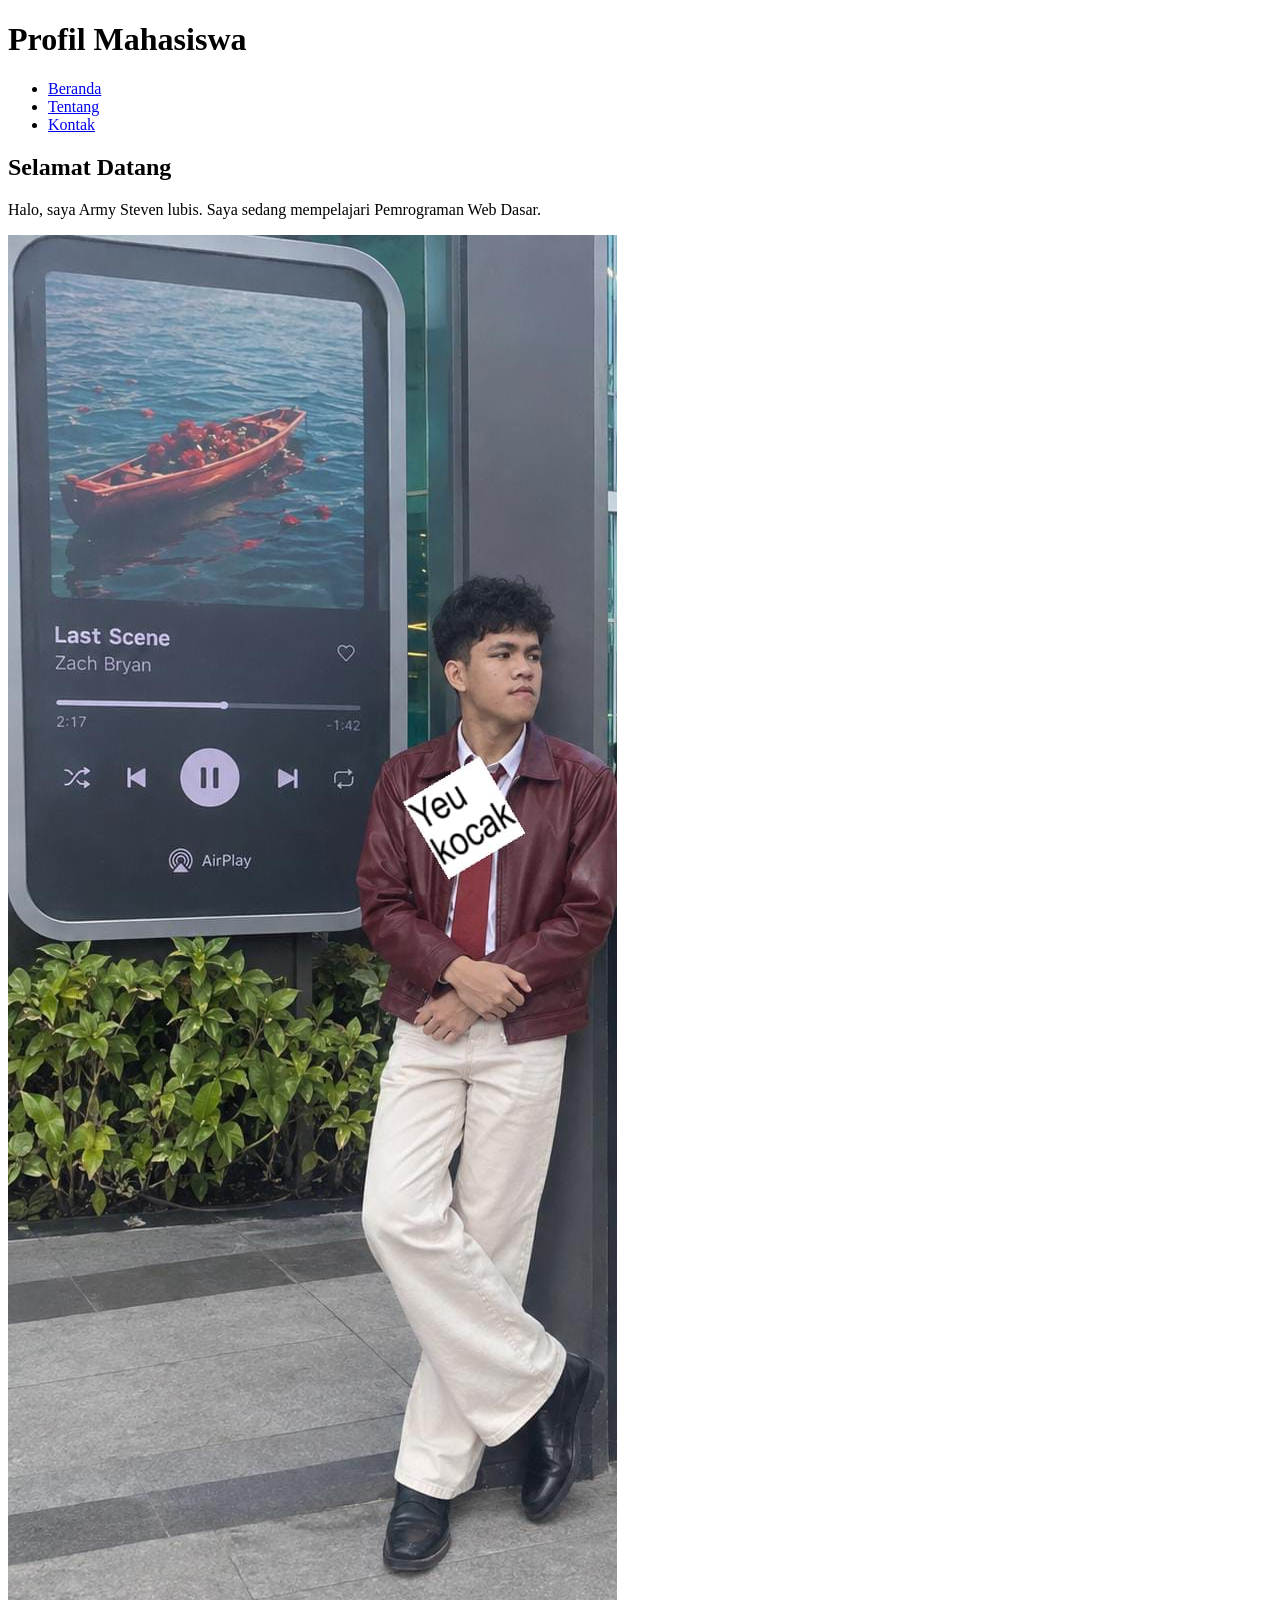
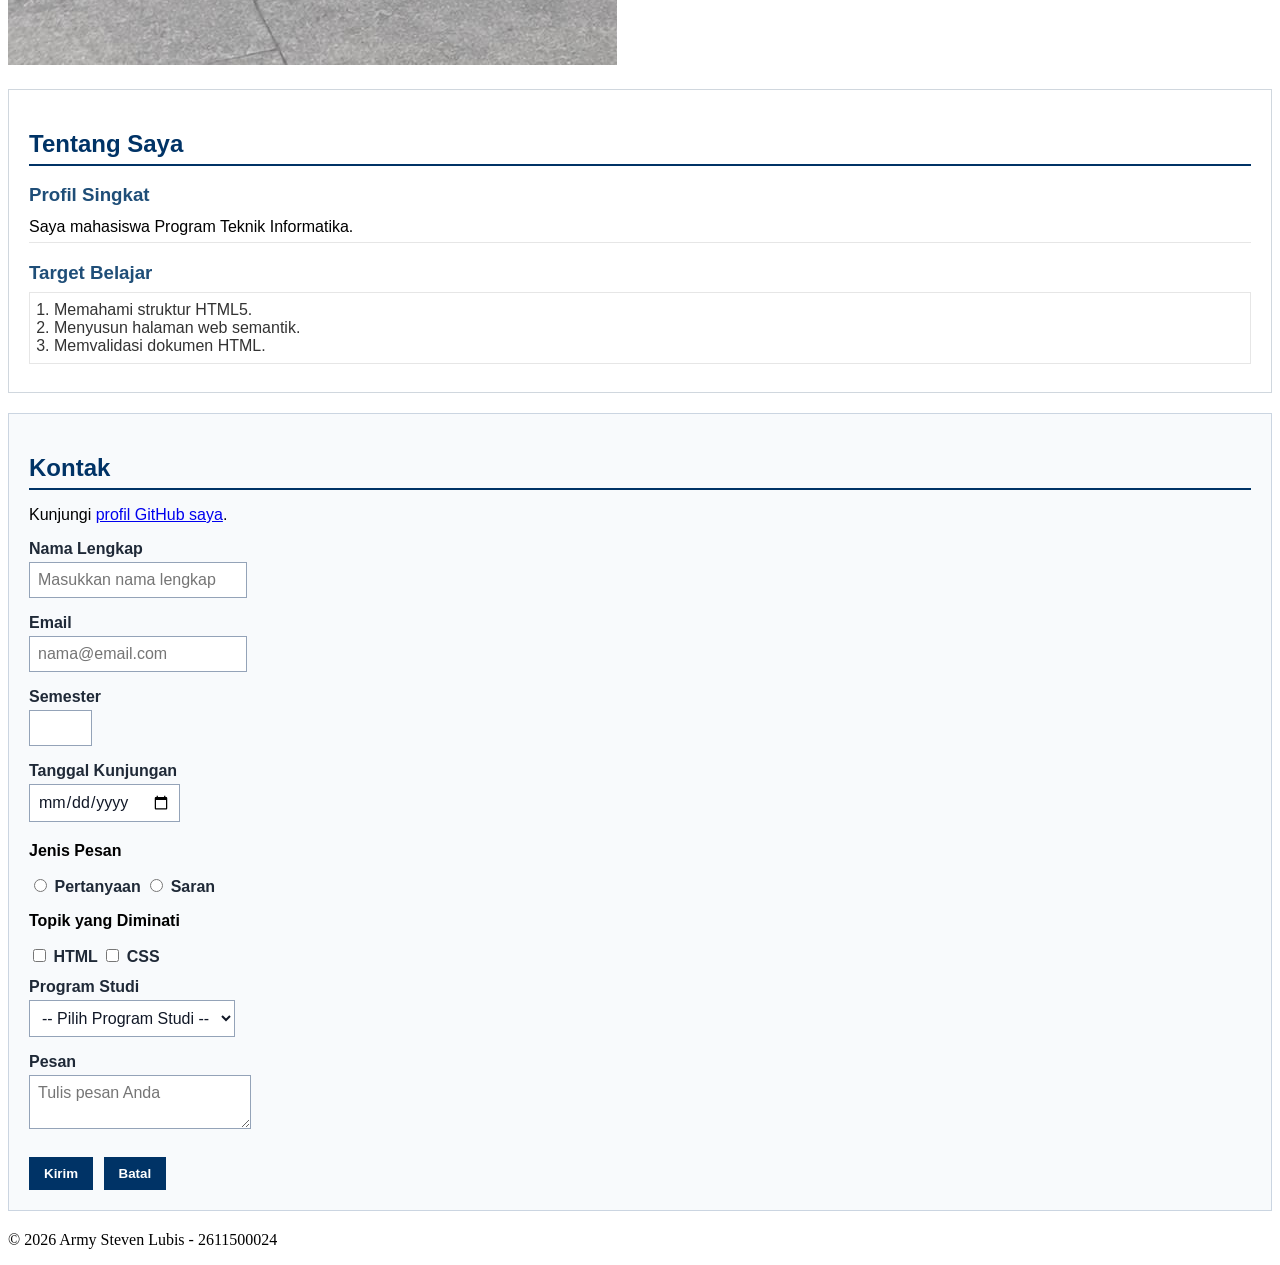
==== pertemuan-04/index.html @ 4c541288 "Menambahkan pertemuan 04" ====
<!DOCTYPE html>
<html lang="id">
<head>
    <meta charset="UTF-8">
    <meta name="viewport" content="width=device-width, initial-scale=1.0">
    <title>Profil Mahasiswa - Pertemuan 3</title>
    <style>
        #about {
            background-color: #ffffff;
            border: 1px solid #d0d7de;
            padding: 20px;
            margin: 20px 0;
            font-family: Arial, sans-serif;
        }
        #about h2 {
            color: #003366;
            border-bottom: 2px solid #003366;
            padding-bottom: 6px;
            margin-bottom: 16px;
        }
        #about h3 {
            color: #1f4e78;
            margin-bottom: 6px;
        }
        #about p {
            margin: 6px 0;
            padding: 6px 0;
            border-bottom: 1px solid #e6e6e6;
        }
        #about ol {
            color: #333333;
            margin: 8px 0;
            padding: 8px 24px;
            border: 1px solid #e6e6e6;
        }

        #contact {
            background-color: #f8fafc;
            border: 1px solid #cbd5e1;
            padding: 20px;
            margin: 20px 0;
            font-family: Arial, sans-serif;
        }
        #contact h2 {
            color: #003366;
            border-bottom: 2px solid #003366;
            padding-bottom: 6px;
            margin-bottom: 16px;
        }
        .form-group {
            margin: 12px 0;
        }
        #contact label {
            color: #1f2937;
            font-weight: bold;
        }
        .input-form {
            background-color: #ffffff;
            color: #111827;
            font-family: Arial, sans-serif;
            font-size: 16px;
            padding: 8px;
            margin: 4px 0;
            border: 1px solid #94a3b8;
        }
        #contact button {
            background-color: #003366;
            color: #ffffff;
            font-weight: bold;
            padding: 8px 14px;
            margin: 8px 6px 0 0;
            border: 1px solid #003366;
            cursor: pointer;
        }
    </style>
</head>
<body>
    <header>
        <h1>Profil Mahasiswa</h1>
        <nav>
            <ul>
                <li><a href="#home">Beranda</a></li>
                <li><a href="#about">Tentang</a></li>
                <li><a href="#contact">Kontak</a></li>
            </ul>
        </nav>
    </header>

    <main>
        <section id="home">
            <h2>Selamat Datang</h2>
            <p>Halo, saya Army Steven lubis. Saya sedang mempelajari Pemrograman Web Dasar.</p>
            <img src="img/foto-profil.jpg" alt="Foto profil Army Steven Lubis">
        </section>

        <section id="about">
            <h2>Tentang Saya</h2>
            <article>
                <h3>Profil Singkat</h3>
                <p>Saya mahasiswa Program Teknik Informatika.</p>
                <h3>Target Belajar</h3>
                <ol>
                    <li>Memahami struktur HTML5.</li>
                    <li>Menyusun halaman web semantik.</li>
                    <li>Memvalidasi dokumen HTML.</li>
                </ol>
            </article>
        </section>

        <section id="contact">
            <h2>Kontak</h2>
            <p>Kunjungi <a href="https://github.com/Army-777">profil GitHub saya</a>.</p>
            
            <form action="index.html" method="get">
                <div class="form-group">
                    <label for="nama">Nama Lengkap</label><br>
                    <input class="input-form" type="text" id="nama" name="nama" placeholder="Masukkan nama lengkap" minlength="3" maxlength="50" required>
                </div>

                <div class="form-group">
                    <label for="email">Email</label><br>
                    <input class="input-form" type="email" id="email" name="email" placeholder="nama@email.com" required>
                </div>

                <div class="form-group">
                    <label for="semester">Semester</label><br>
                    <input class="input-form" type="number" id="semester" name="semester" min="1" max="14" required>
                </div>

                <div class="form-group">
                    <label for="tanggal">Tanggal Kunjungan</label><br>
                    <input class="input-form" type="date" id="tanggal" name="tanggal" required>
                </div>

                <div class="form-group">
                    <p><strong>Jenis Pesan</strong></p>
                    <input type="radio" id="pertanyaan" name="jenis_pesan" value="pertanyaan" required>
                    <label for="pertanyaan">Pertanyaan</label>
                    <input type="radio" id="saran" name="jenis_pesan" value="saran">
                    <label for="saran">Saran</label>
                </div>

                <div class="form-group">
                    <p><strong>Topik yang Diminati</strong></p>
                    <input type="checkbox" id="minat-html" name="minat" value="HTML">
                    <label for="minat-html">HTML</label>
                    <input type="checkbox" id="minat-css" name="minat" value="CSS">
                    <label for="minat-css">CSS</label>
                </div>

                <div class="form-group">
                    <label for="prodi">Program Studi</label><br>
                    <select class="input-form" id="prodi" name="prodi" required>
                        <option value="">-- Pilih Program Studi --</option>
                        <option value="SI">Sistem Informasi</option>
                        <option value="BD">Bisnis Digital</option>
                        <option value="TI">Teknik Informatika</option>
                    </select>
                </div>

                <div class="form-group">
                    <label for="pesan">Pesan</label><br>
                    <textarea class="input-form" id="pesan" name="pesan" maxlength="300" placeholder="Tulis pesan Anda" required></textarea>
                </div>

                <button type="submit">Kirim</button>
                <button type="reset">Batal</button>
            </form>
        </section>
    </main>

    <footer>
        <p>&copy; 2026 Army Steven Lubis - 2611500024</p>
    </footer>
    
</body>
</html>
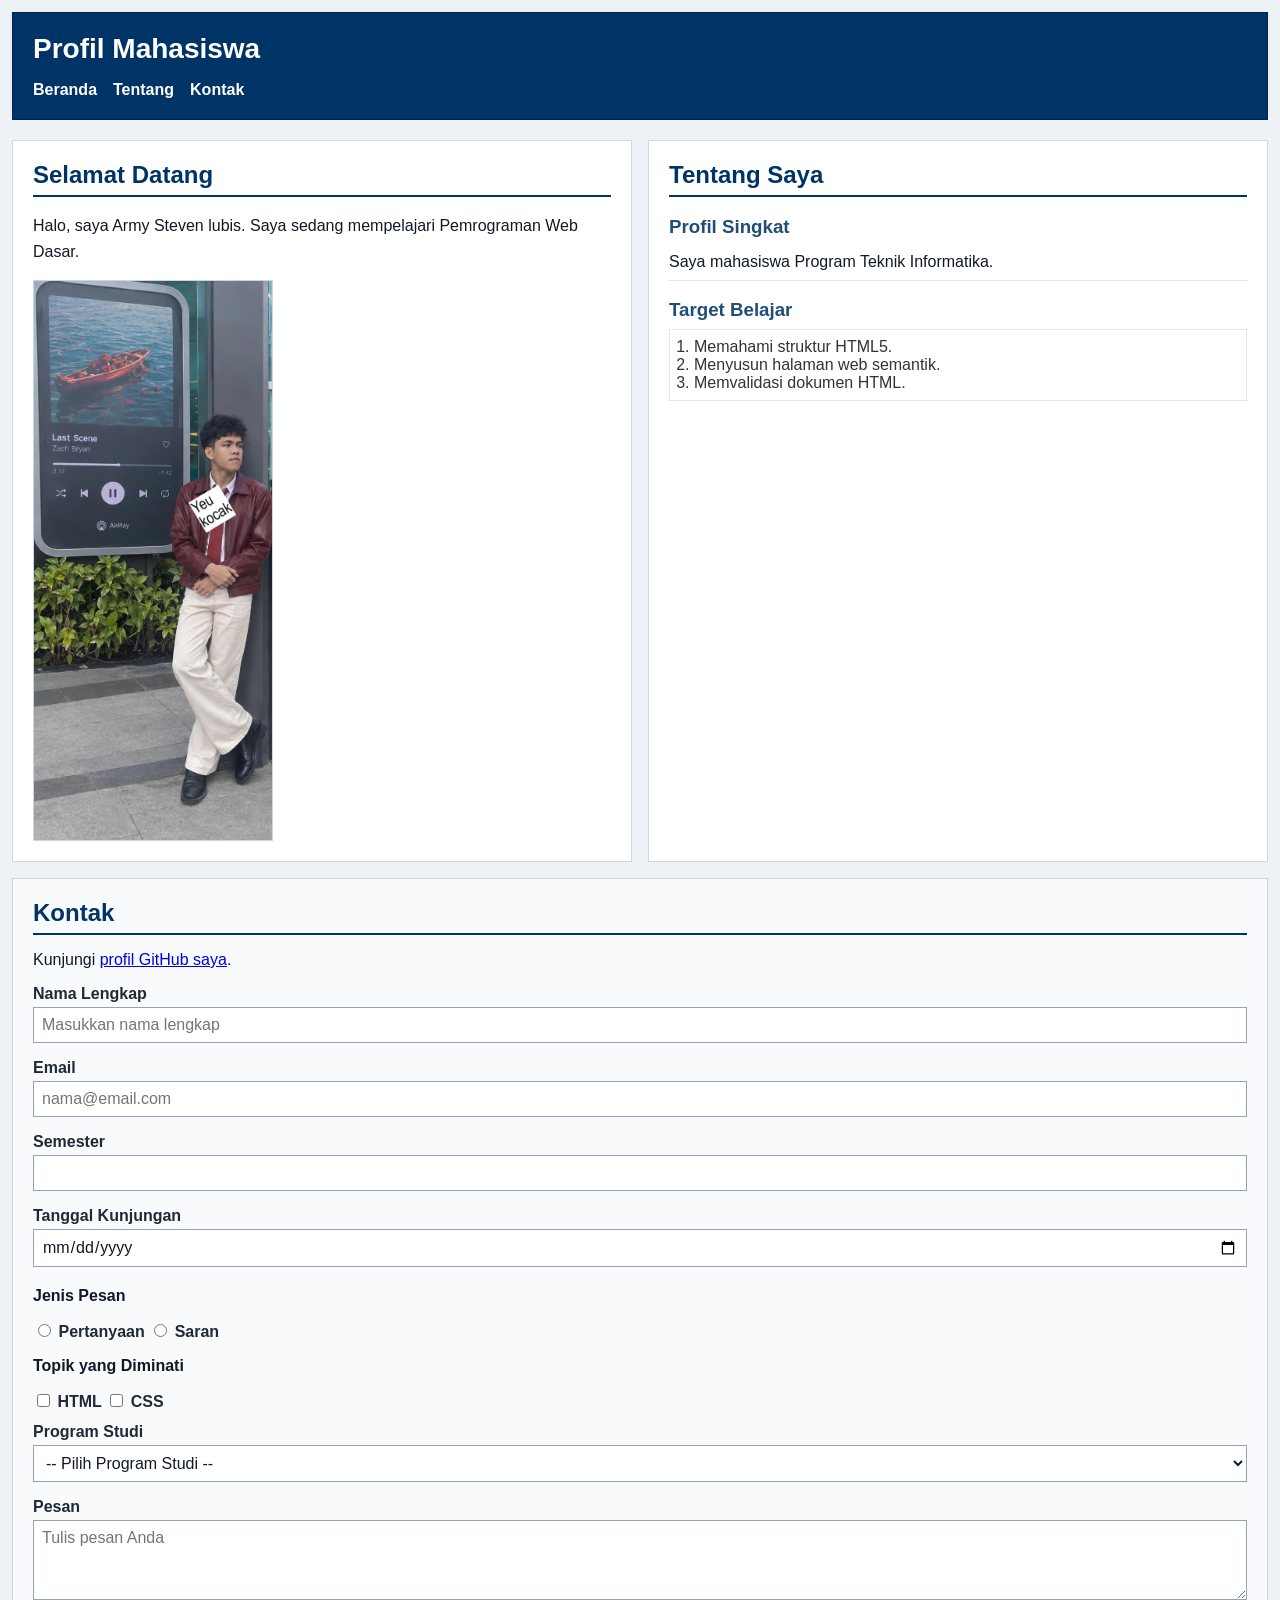
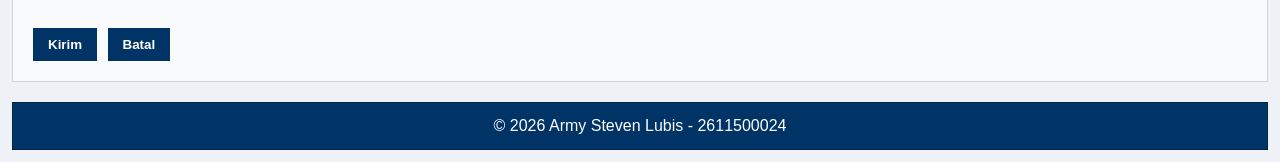
==== commit c02fa42b: "Update index html dan style css" ====
--- a/pertemuan-04/index.html
+++ b/pertemuan-04/index.html
@@ -4,75 +4,7 @@
     <meta charset="UTF-8">
     <meta name="viewport" content="width=device-width, initial-scale=1.0">
     <title>Profil Mahasiswa - Pertemuan 3</title>
-    <style>
-        #about {
-            background-color: #ffffff;
-            border: 1px solid #d0d7de;
-            padding: 20px;
-            margin: 20px 0;
-            font-family: Arial, sans-serif;
-        }
-        #about h2 {
-            color: #003366;
-            border-bottom: 2px solid #003366;
-            padding-bottom: 6px;
-            margin-bottom: 16px;
-        }
-        #about h3 {
-            color: #1f4e78;
-            margin-bottom: 6px;
-        }
-        #about p {
-            margin: 6px 0;
-            padding: 6px 0;
-            border-bottom: 1px solid #e6e6e6;
-        }
-        #about ol {
-            color: #333333;
-            margin: 8px 0;
-            padding: 8px 24px;
-            border: 1px solid #e6e6e6;
-        }
-
-        #contact {
-            background-color: #f8fafc;
-            border: 1px solid #cbd5e1;
-            padding: 20px;
-            margin: 20px 0;
-            font-family: Arial, sans-serif;
-        }
-        #contact h2 {
-            color: #003366;
-            border-bottom: 2px solid #003366;
-            padding-bottom: 6px;
-            margin-bottom: 16px;
-        }
-        .form-group {
-            margin: 12px 0;
-        }
-        #contact label {
-            color: #1f2937;
-            font-weight: bold;
-        }
-        .input-form {
-            background-color: #ffffff;
-            color: #111827;
-            font-family: Arial, sans-serif;
-            font-size: 16px;
-            padding: 8px;
-            margin: 4px 0;
-            border: 1px solid #94a3b8;
-        }
-        #contact button {
-            background-color: #003366;
-            color: #ffffff;
-            font-weight: bold;
-            padding: 8px 14px;
-            margin: 8px 6px 0 0;
-            border: 1px solid #003366;
-            cursor: pointer;
-        }
-    </style>
+    <link rel="stylesheet" href="style.css">
 </head>
 <body>
     <header>
--- a/pertemuan-04/style.css
+++ b/pertemuan-04/style.css
@@ -0,0 +1,196 @@
+* {
+  box-sizing: border-box;
+}
+
+body {
+  margin: 0;
+  padding: 12px;
+  font-family: Arial, sans-serif;
+  color: #111827;
+  background-color: #eef2f7;
+}
+
+header {
+  background-color: #003366;
+  color: #ffffff;
+  padding: 20px;
+  margin-bottom: 20px;
+  border: 1px solid #00264d;
+}
+
+header h1 {
+  margin: 0 0 16px;
+  font-size: 28px;
+}
+
+nav ul {
+  display: flex;
+  flex-direction: column;
+  justify-content: flex-start;
+  align-items: flex-start;
+  gap: 8px;
+  margin: 0;
+  padding: 0;
+  list-style: none;
+}
+
+nav a {
+  color: #ffffff;
+  font-weight: bold;
+  text-decoration: none;
+}
+
+main {
+  display: grid;
+  grid-template-columns: 1fr;
+  gap: 16px;
+}
+
+section {
+  width: 100%;
+}
+
+#home {
+  background-color: #ffffff;
+  border: 1px solid #d0d7de;
+  padding: 20px;
+  margin: 0;
+}
+
+#home h2 {
+  color: #003366;
+  border-bottom: 2px solid #003366;
+  padding-bottom: 6px;
+  margin-top: 0;
+  margin-bottom: 16px;
+}
+
+#home p {
+  line-height: 1.6;
+  margin: 0 0 16px;
+}
+
+#home img {
+  display: block;
+  width: 240px;
+  max-width: 100%;
+  height: auto;
+  border: 1px solid #cbd5e1;
+}
+
+#about {
+  background-color: #ffffff;
+  border: 1px solid #d0d7de;
+  padding: 20px;
+  margin: 0;
+  font-family: Arial, sans-serif;
+}
+
+#about h2 {
+  color: #003366;
+  border-bottom: 2px solid #003366;
+  padding-bottom: 6px;
+  margin-top: 0;
+  margin-bottom: 16px;
+}
+
+#about h3 {
+  color: #1f4e78;
+  margin-bottom: 6px;
+}
+
+#about p {
+  line-height: 1.5;
+  margin: 6px 0;
+  padding: 6px 0;
+  border-bottom: 1px solid #e6e6e6;
+}
+
+#about ol {
+  color: #333333;
+  margin: 8px 0;
+  padding: 8px 24px;
+  border: 1px solid #e6e6e6;
+}
+
+#contact {
+  background-color: #f8fafc;
+  border: 1px solid #cbd5e1;
+  padding: 20px;
+  margin: 0;
+  font-family: Arial, sans-serif;
+}
+
+#contact h2 {
+  color: #003366;
+  border-bottom: 2px solid #003366;
+  padding-bottom: 6px;
+  margin-top: 0;
+  margin-bottom: 16px;
+}
+
+.form-group {
+  margin: 12px 0;
+}
+
+#contact label {
+  color: #1f2937;
+  font-weight: bold;
+}
+
+.input-form {
+  width: 100%;
+  max-width: 100%;
+  background-color: #ffffff;
+  color: #111827;
+  font-family: Arial, sans-serif;
+  font-size: 16px;
+  padding: 8px;
+  margin: 4px 0;
+  border: 1px solid #94a3b8;
+}
+
+#contact textarea {
+  min-height: 80px;
+  resize: vertical;
+}
+
+#contact button {
+  background-color: #003366;
+  color: #ffffff;
+  font-weight: bold;
+  padding: 8px 14px;
+  margin: 8px 6px 0 0;
+  border: 1px solid #003366;
+  cursor: pointer;
+}
+
+footer {
+  background-color: #003366;
+  color: #ffffff;
+  text-align: center;
+  padding: 14px 20px;
+  margin-top: 20px;
+  border: 1px solid #00264d;
+}
+
+footer p {
+  margin: 0;
+}
+
+@media (min-width: 768px) {
+  main {
+    grid-template-columns: 1fr 1fr;
+  }
+
+  nav ul {
+    flex-direction: row;
+    justify-content: flex-start;
+    align-items: center;
+    gap: 16px;
+  }
+
+  #contact {
+    grid-column: 1 / -1;
+  }
+}
